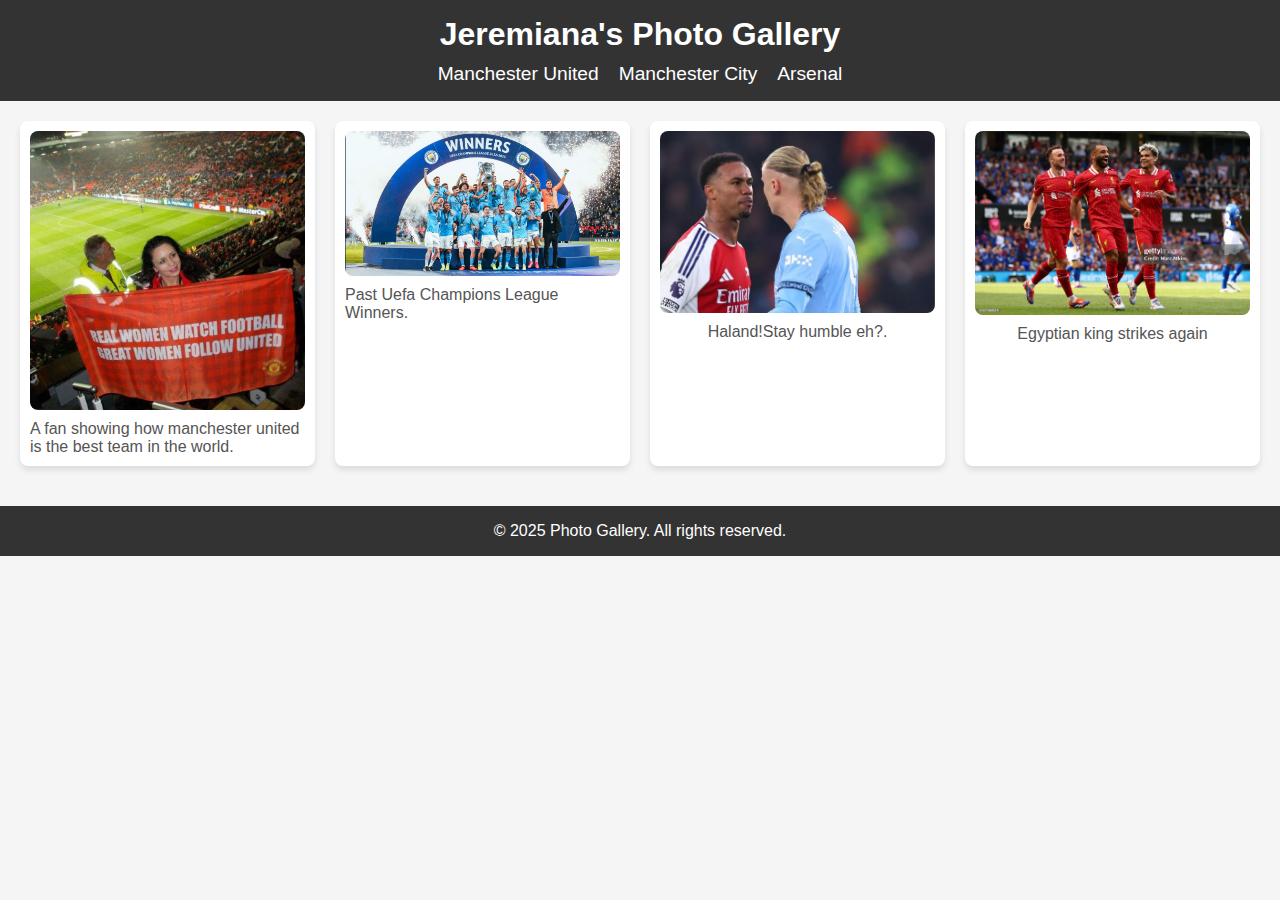
==== index.html @ 190048bf "Basis on my photo app" ====
<!DOCTYPE html>
<html lang="en">
<head>
    <meta charset="UTF-8">
    <meta name="viewport" content="width=device-width, initial-scale=1.0">
    <title>Photo Gallery</title>
    <link rel="stylesheet" href="style.css">
</head>
<body>
    <header>
        <h1> Jeremiana's Photo Gallery</h1>
        <nav>
            <ul>
                <li><a href="index.html">Manchester United</a></li>
                <li><a href="city.html">Manchester City</a></li>
                <li><a href="arsenal.html">Arsenal</a></li>
                
            </ul>
        </nav>
    </header>

    <main class="gallery">
        <div class="photo">
            <img src="Screenshot 2024-12-12 202348.png" alt="Manchester United" width="300" height="300">
            
            <p>A fan showing how manchester united is the best team in the world.</p>
        </div>
        <div class="photo">
            <img src="Screenshot 2025-03-10 173257.png" alt="Manchester City" width="300" height="300">
            <p>Past Uefa Champions League Winners.</p>
        </div>
        <div class="photo">
            <img src="Screenshot 2025-03-10 174031.png" alt="Arsenal" width="300" height="300">
            <p>Haland!Stay humble eh?.</p>
        </div>
        <div class="photo">
            <img src="Screenshot 2025-03-10 174551.png" alt="Liverpool" width="300" height="300">
            <p>Egyptian king strikes again</p>
        </div>
    </main>

    <footer>
        <p>&copy; 2025 Photo Gallery. All rights reserved.</p>
    </footer>
</body>
</html>
---- style.css ----
/* General Reset */
* {
    margin: 0;
    padding: 0;
    box-sizing: border-box;
}

body {
    font-family: Arial, sans-serif;
    background: #f5f5f5;
    color: #333;
}

/* Header and Navigation */
header {
    background: #333;
    color: white;
    padding: 1rem;
    text-align: center;
}

nav ul {
    list-style: none;
    display: flex;
    justify-content: center;
    gap: 20px;
    margin-top: 10px;
}

nav ul li {
    display: inline;
}

nav ul li a {
    color: white;
    text-decoration: none;
    font-size: 1.2rem;
}

/* Photo Gallery using Grid */
.gallery {
    display: grid;
    grid-template-columns: repeat(4, 1fr);
    gap: 20px;
    padding: 20px;
}

/* Individual Photo using Flexbox */
.photo {
    display: flex;
    flex-direction: column;
    align-items: center;
    background: white;
    padding: 10px;
    border-radius: 8px;
    box-shadow: 0 4px 6px rgba(0, 0, 0, 0.1);
}

.photo img {
    width: 100%;
    height: auto;
    border-radius: 8px;
}

.photo p {
    margin-top: 10px;
    font-size: 1rem;
    color: #555;
}

/* Responsive Design */
@media (max-width: 768px) {
    .gallery {
        grid-template-columns: 1fr;
    }

    nav ul {
        flex-direction: column;
        align-items: center;
    }
}

/* Footer */
footer {
    background: #333;
    color: white;
    text-align: center;
    padding: 1rem;
    margin-top: 20px;
}
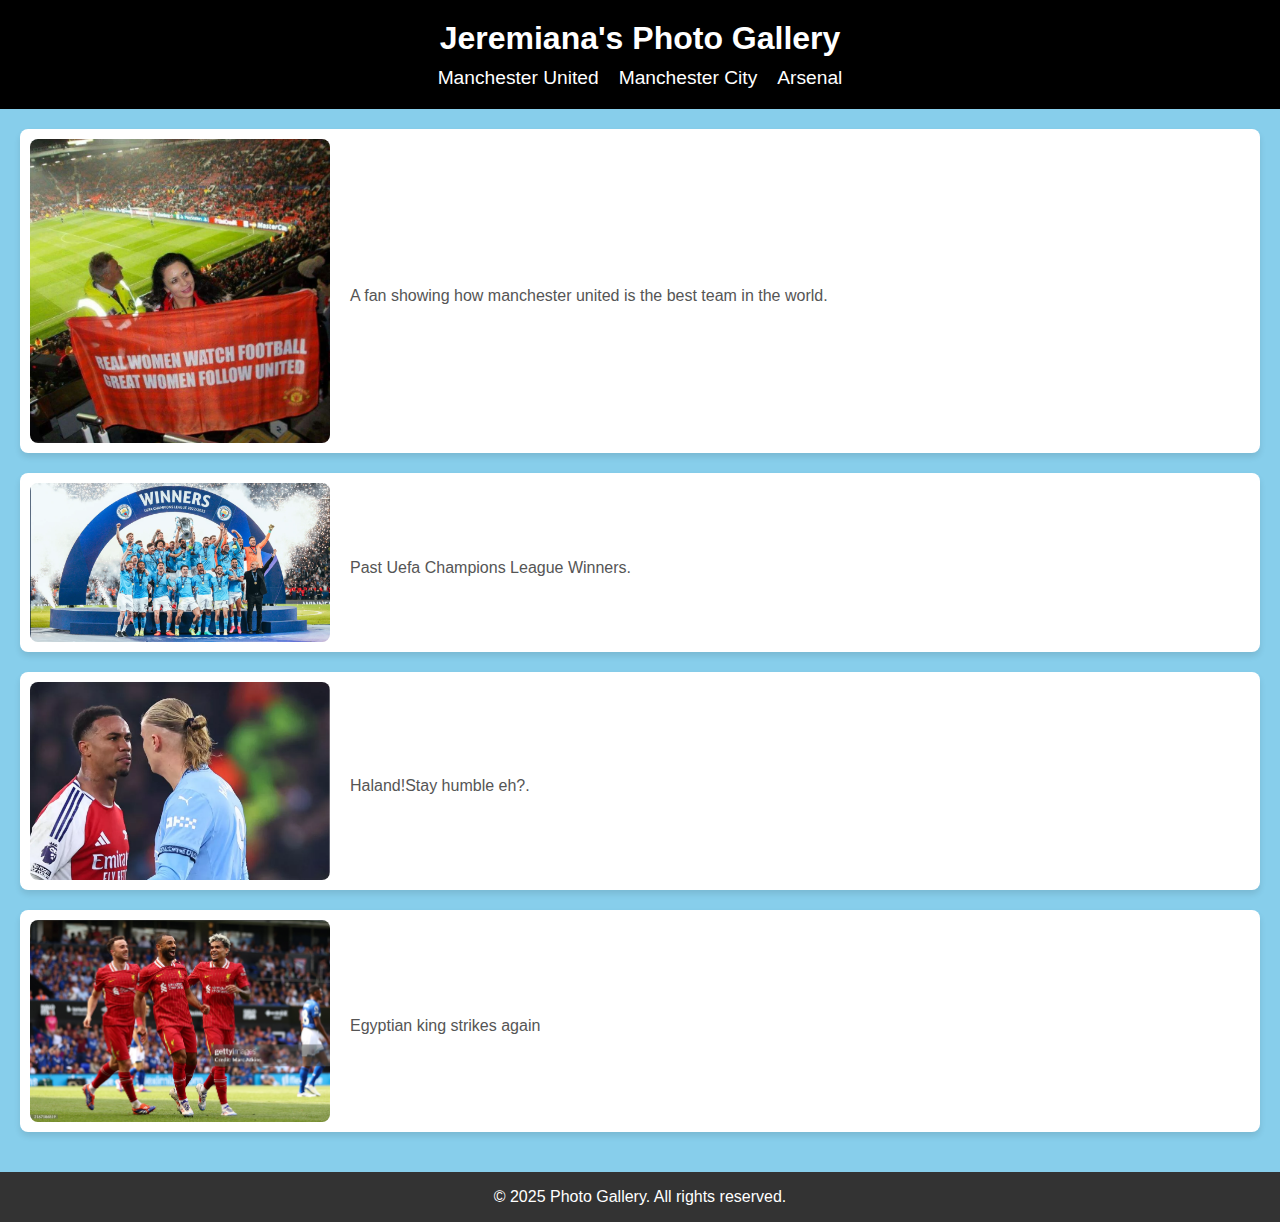
==== commit 18dcbd25: "Basis on my photo app" ====
--- a/index.html
+++ b/index.html
@@ -7,6 +7,7 @@
     <link rel="stylesheet" href="style.css">
 </head>
 <body>
+
     <header>
         <h1> Jeremiana's Photo Gallery</h1>
         <nav>
@@ -17,6 +18,7 @@
                 
             </ul>
         </nav>
+        
     </header>
 
     <main class="gallery">
--- a/style.css
+++ b/style.css
@@ -7,15 +7,15 @@
 
 body {
     font-family: Arial, sans-serif;
-    background: #f5f5f5;
-    color: #333;
+    background: skyblue;
+    color: lightseagreen;
 }
 
 /* Header and Navigation */
 header {
-    background: #333;
+    background: black;
     color: white;
-    padding: 1rem;
+    padding: 20px;
     text-align: center;
 }
 
@@ -27,6 +27,7 @@
     margin-top: 10px;
 }
 
+/* Navbar Links */
 nav ul li {
     display: inline;
 }
@@ -35,37 +36,73 @@
     color: white;
     text-decoration: none;
     font-size: 1.2rem;
+    transition: color 0.3s ease; /* Smooth color change */
+    position: relative; /* Required for underline animation */
 }
 
-/* Photo Gallery using Grid */
+/* Hover Effect: Change Color + Underline Animation */
+nav ul li a:hover {
+    color: crimson; /* Change link color */
+}
+
+/* Underline Effect on Hover */
+nav ul li a::after {
+    content: "";
+    position: absolute;
+    left: 0;
+    bottom: -5px; /* Distance of underline */
+    width: 100%;
+    height: 2px; /* Thickness of underline */
+    background: crimson; /* Underline color */
+    transform: scaleX(0); /* Hidden initially */
+    transition: transform 0.3s ease; /* Smooth animation */
+}
+
+nav ul li a:hover::after {
+    transform: scaleX(1); /* Expand underline */
+}
+
+/* Photo Gallery using Flexbox */
 .gallery {
-    display: grid;
-    grid-template-columns: repeat(4, 1fr);
-    gap: 20px;
+    display: flex;
+    flex-direction: column; /* Vertical alignment */
+    gap: 20px; /* Spacing between photo container */
     padding: 20px;
 }
 
-/* Individual Photo using Flexbox */
+/* Photo - Image Left, Text Right */
 .photo {
-    display: flex;
-    flex-direction: column;
+    display: flex; /* Side by side alignment */
     align-items: center;
     background: white;
     padding: 10px;
     border-radius: 8px;
     box-shadow: 0 4px 6px rgba(0, 0, 0, 0.1);
+    gap: 20px;
+    overflow: hidden; /* Prevent image overflow during zoom */
 }
 
+/* Image Styling (Left Side) */
 .photo img {
-    width: 100%;
+    width: 300px;
     height: auto;
     border-radius: 8px;
+    order: 0; /* Image on left */
+    transition: transform 0.5s ease; /* Smooth zoom effect */
 }
 
+/* Hover Effect: Image Zoom */
+.photo:hover img {
+    transform: scale(1.1); /* Slight zoom-in effect */
+}
+
+/* Text Styling (Right Side) */
 .photo p {
     margin-top: 10px;
     font-size: 1rem;
     color: #555;
+    flex: 1; /* Fill remaining space */
+    order: 1; /* Text on the right */
 }
 
 /* Responsive Design */
@@ -78,6 +115,11 @@
         flex-direction: column;
         align-items: center;
     }
+
+    .photo {
+        flex-direction: column; /* Stack image and text vertically */
+        text-align: center; /* Center-align text */
+    }
 }
 
 /* Footer */
@@ -88,6 +130,3 @@
     padding: 1rem;
     margin-top: 20px;
 }
-
-
-
